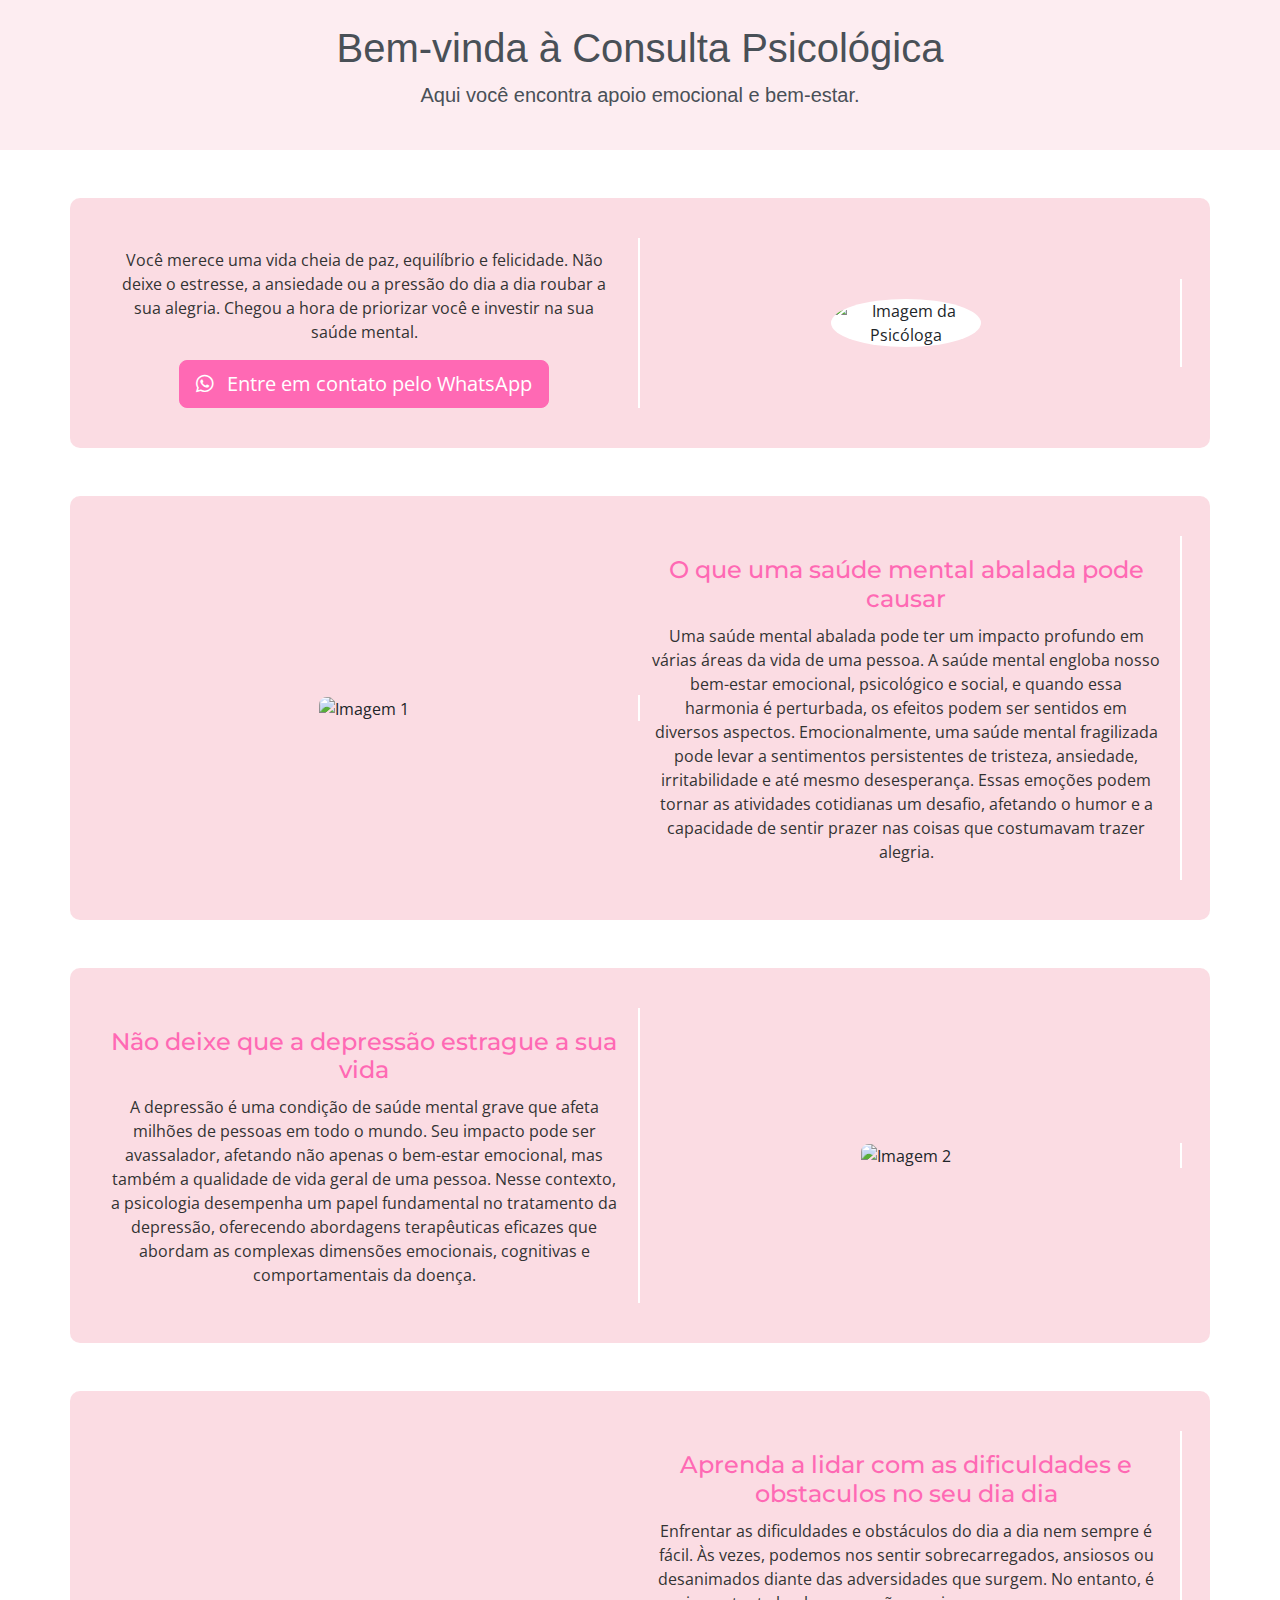
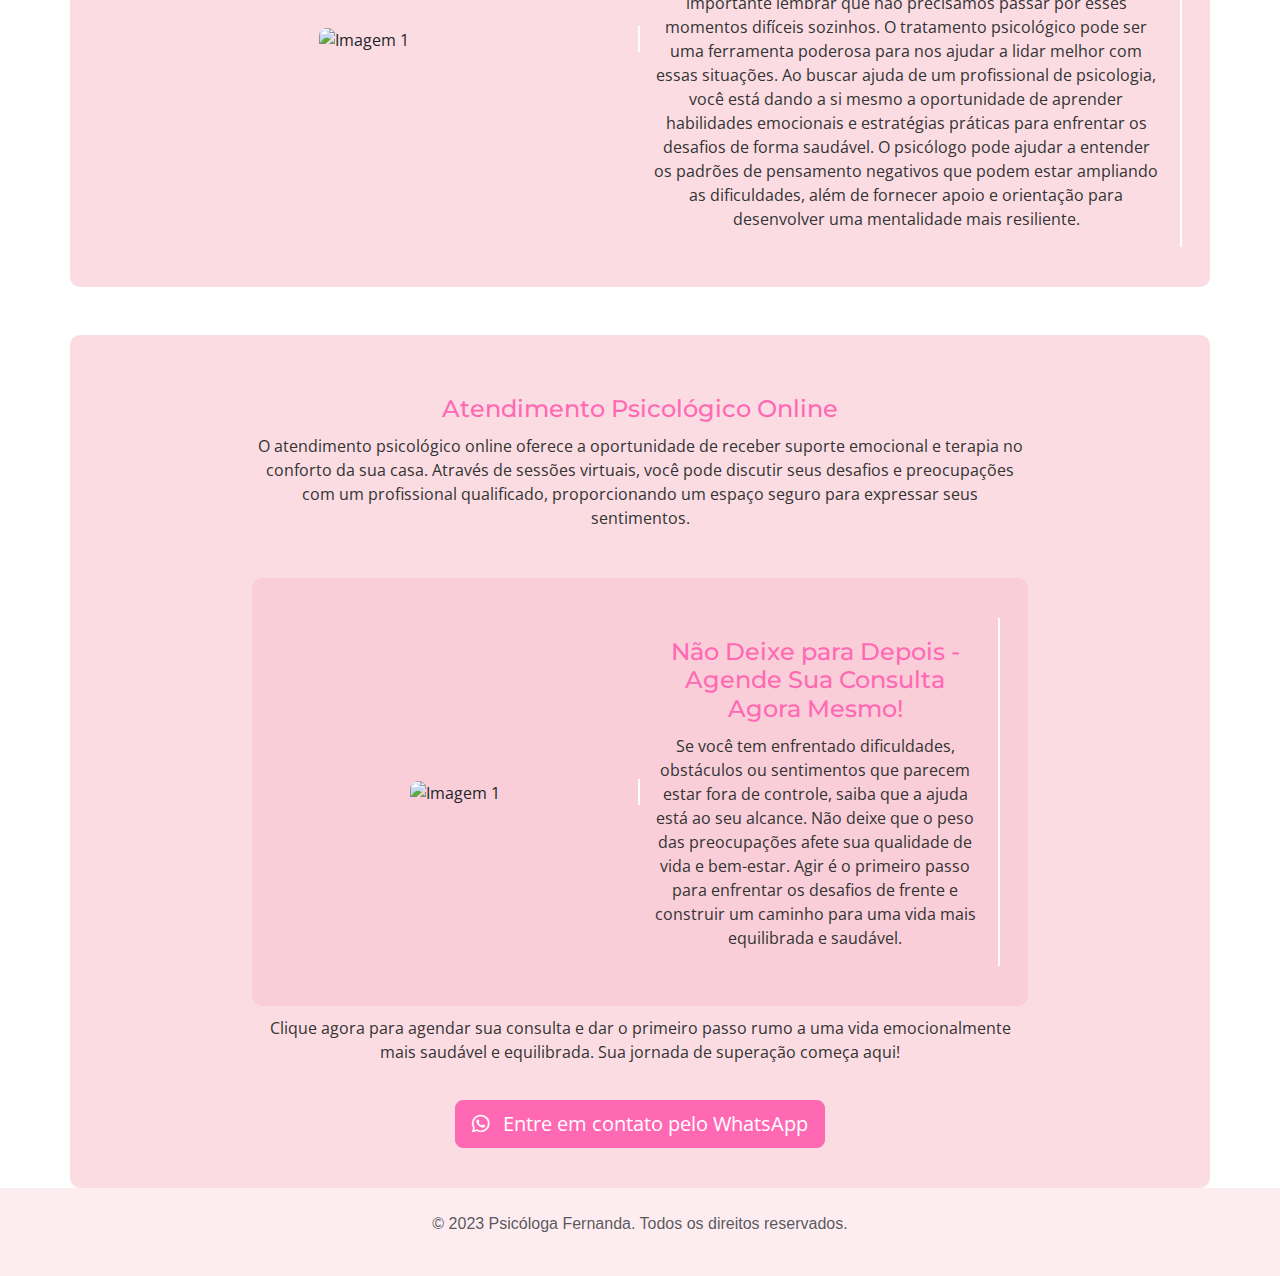
==== index.html @ 5b9a2e51 "Teste do meu site" ====
<!DOCTYPE html>
<html lang="pt-br">
<head>
  <meta charset="UTF-8">
  <meta name="viewport" content="width=device-width, initial-scale=1.0">
  <title>Landing Page da Psicóloga</title>
  <link rel="stylesheet" href="https://cdn.jsdelivr.net/npm/bootstrap@5.3.0/dist/css/bootstrap.min.css">
  <link rel="stylesheet" href="styles.css">
  <link rel="stylesheet" href="https://cdnjs.cloudflare.com/ajax/libs/font-awesome/5.15.3/css/all.min.css">
<link href="https://fonts.googleapis.com/css2?family=Montserrat:wght@300;400;600&display=swap" rel="stylesheet">
</head>
<body>
    <header class="header-bg py-4 --bs-danger-bg-subtle">
        <div class="container text-center">
            <h1 class="text-light-emphasis">Bem-vinda à Consulta Psicológica</h1>
            <p class="lead text-light-emphasis">Aqui você encontra apoio emocional e bem-estar.</p>
        </div>
    </header>
  <div class="container mt-5">
    <div class="row justify-content-center align-items-center">
      <div class="col-md-6 text-center">
        <p>Você merece uma vida cheia de paz, equilíbrio e felicidade. Não deixe o estresse, a ansiedade ou a pressão do dia a dia roubar a sua alegria. Chegou a hora de priorizar você e investir na sua saúde mental.</p>
        <a class="btn btn-primary btn-lg" href="https://wa.me/5521999064406">
          <i class="fab fa-whatsapp me-2"></i> Entre em contato pelo WhatsApp
        </a>
      </div>
      <div class="col-md-6 text-center">
        <img class="rounded-circle img-fluid transpare" src="/img/fernanda.png" alt="Imagem da Psicóloga">
      </div>
    </div>
  </div>

  <!-- Seção 1 -->
  <div class="container mt-5">
    <div class="row">
      <div class="col-md-6">
        <img class="img-fluid zoom-image" src="/img/fernanda.png" alt="Imagem 1">
      </div>
      <div class="col-md-6">
        <h2>O que uma saúde mental abalada pode causar</h2>
        <p>Uma saúde mental abalada pode ter um impacto profundo em várias áreas da vida de uma pessoa. A saúde mental engloba nosso bem-estar emocional, psicológico e social, e quando essa harmonia é perturbada, os efeitos podem ser sentidos em diversos aspectos.
        Emocionalmente, uma saúde mental fragilizada pode levar a sentimentos persistentes de tristeza, ansiedade, irritabilidade e até mesmo desesperança. Essas emoções podem tornar as atividades cotidianas um desafio, afetando o humor e a capacidade de sentir prazer nas coisas que costumavam trazer alegria.
        </p>
      </div>
    </div>
  </div>

  <!-- Seção 2 -->
  <div class="container mt-5">
    <div class="row">
      <div class="col-md-6">
        <h2>Não deixe que a depressão estrague a sua vida</h2>
        <p>A depressão é uma condição de saúde mental grave que afeta milhões de pessoas em todo o mundo. Seu impacto pode ser avassalador, afetando não apenas o bem-estar emocional, mas também a qualidade de vida geral de uma pessoa. Nesse contexto, a psicologia desempenha um papel fundamental no tratamento da depressão, oferecendo abordagens terapêuticas eficazes que abordam as complexas dimensões emocionais, cognitivas e comportamentais da doença.</p>
      </div>
      <div class="col-md-6">
        <img class="img-fluid zoom-image" src="/img/fernanda.png" alt="Imagem 2">
      </div>
    </div>
  </div>
  <!-- Seção 3 -->
  <div class="container mt-5">
    <div class="row">
      <div class="col-md-6">
        <img class="img-fluid zoom-image" src="/img/fernanda.png" alt="Imagem 1">
      </div>
      <div class="col-md-6">
        <h2>Aprenda a lidar com as dificuldades e obstaculos no seu dia dia </h2>
        <p>Enfrentar as dificuldades e obstáculos do dia a dia nem sempre é fácil. Às vezes, podemos nos sentir sobrecarregados, ansiosos ou desanimados diante das adversidades que surgem. No entanto, é importante lembrar que não precisamos passar por esses momentos difíceis sozinhos. O tratamento psicológico pode ser uma ferramenta poderosa para nos ajudar a lidar melhor com essas situações.
           Ao buscar ajuda de um profissional de psicologia, você está dando a si mesmo a oportunidade de aprender habilidades emocionais e estratégias práticas para enfrentar os desafios de forma saudável. O psicólogo pode ajudar a entender os padrões de pensamento negativos que podem estar ampliando as dificuldades, além de fornecer apoio e orientação para desenvolver uma mentalidade mais resiliente.</p>
      </div>
    </div>
  </div>
<!-- Seção "Atendimento Psicológico Online" -->
<div class="container mt-5 attendance-section">
    <div class="row">
      <div class="col-md-12 text-center attendance-content">
        <h2>Atendimento Psicológico Online</h2>
        <p>O atendimento psicológico online oferece a oportunidade de receber suporte emocional e terapia no conforto da sua casa. Através de sessões virtuais, você pode discutir seus desafios e preocupações com um profissional qualificado, proporcionando um espaço seguro para expressar seus sentimentos.</p>
          <!-- Seção 4 -->
  <div class="container mt-5">
    <div class="row">
      <div class="col-md-6">
        <img class="img-fluid" src="/img/fernanda.png" alt="Imagem 1">
      </div>
      <div class="col-md-6">
        <h2>Não Deixe para Depois - Agende Sua Consulta Agora Mesmo!</h2>
        <p>Se você tem enfrentado dificuldades, obstáculos ou sentimentos que parecem estar fora de controle, saiba que a ajuda está ao seu alcance. Não deixe que o peso das preocupações afete sua qualidade de vida e bem-estar. Agir é o primeiro passo para enfrentar os desafios de frente e construir um caminho para uma vida mais equilibrada e saudável.
        </p>
      </div>
    </div>
  </div>
        <p>Clique agora para agendar sua consulta e dar o primeiro passo rumo a uma vida emocionalmente mais saudável e equilibrada. Sua jornada de superação começa aqui!</p>
        <a class="btn btn-primary btn-lg attendance-button" href="https://wa.me/5521999064406">
          <i class="fab fa-whatsapp me-2"></i> Entre em contato pelo WhatsApp
        </a>
      </div>
    </div>
  </div>

  <footer class="footer-bg py-4">
    <div class="container text-center">
      <p class="text-muted">&copy; 2023 Psicóloga Fernanda. Todos os direitos reservados.</p>
    </div>
  </footer>

  <script src="script.js"></script>
</body>
</html>
---- styles.css ----
/* Importar as fontes do Google Fonts */
@import url('https://fonts.googleapis.com/css2?family=Montserrat:wght@300;400;600&display=swap');
@import url('https://fonts.googleapis.com/css2?family=Open+Sans&display=swap');

/* Estilos para o header com background */
.header {
  background-color: rgba(249, 197, 209, 0.5); /* Fundo mais transparente */
  background-image: url('/img/5044561.jpg'); /* Substitua pelo caminho da sua imagem de fundo */
  background-size: cover;
  background-repeat: no-repeat;
  background-attachment: fixed;
  padding: 20px;
  text-align: center;
  border-bottom: 2px solid #fff; /* Borda branca na parte inferior do cabeçalho */
}

.header h1 {
  color: #ff69b4; /* Cor rosa */
  margin: 0;
  font-family: 'Montserrat', sans-serif; /* Fonte Montserrat */
  font-weight: 600; /* Peso da fonte */
  font-size: 36px; /* Tamanho da fonte */
}

.header p.lead {
  color: #fff; /* Texto em branco */
  font-family: 'Open Sans', sans-serif; /* Fonte Open Sans */
  font-weight: 400; /* Peso da fonte */
  font-size: 18px; /* Tamanho da fonte */
  margin: 10px 0;
}

/* Estilos para o conteúdo */
.content {
  padding: 40px;
  text-align: center;
}

/* Estilos para o botão do WhatsApp */
.button-whatsapp {
  background-color: #25d366;
  color: white;
  padding: 10px 20px;
  border: none;
  border-radius: 5px;
  font-size: 16px;
  cursor: pointer;
}

/* Estilos para o footer com background */
.footer {
  background-color: rgba(249, 197, 209, 0.3); /* Fundo mais transparente */
  background-image: url('/img/5044561.jpg'); /* Substitua pelo caminho da sua imagem de fundo */
  background-size: cover;
  background-repeat: no-repeat;
  background-attachment: fixed;
  padding: 20px;
  text-align: center;
}

/* Estilos para imagens */
.transpare {
  display: block;
  margin: 20px auto;
  width: 150px;
  height: 150px;
  background-color: #fff; /* Cor de fundo para o círculo */
  border-radius: 50%; /* Tornar a imagem circular */
  overflow: hidden; /* Garantir que a imagem não ultrapasse os limites do círculo */
  object-fit: cover; /* Manter proporções e preencher o círculo */
}

/* Novas personalizações para o Bootstrap */
.header-bg {
  background-color: rgba(249, 197, 209, 0.3); /* Fundo mais transparente */
}

.footer-bg {
  background-color: rgba(249, 197, 209, 0.3); /* Fundo mais transparente */
}

.btn-primary {
  background-color: #ff69b4;
  border-color: #ff69b4;
}

.btn-primary:hover {
  background-color: #ff4381;
  border-color: #ff4381;
}

/* Estilos para o corpo do documento */
body {
  font-family: Arial, sans-serif;
  margin: 0;
  padding: 0;
  background-image: url('/img/5044561.jpg'); /* Substitua 'background.jpg' pelo caminho da sua imagem de fundo */
  background-size: cover;
  background-repeat: no-repeat;
  background-attachment: fixed;
}

/* Estilos para a seção "Atendimento Psicológico Online" */
.attendance-section {
  background-color: rgba(249, 197, 209, 0.5); /* Fundo mais transparente */
  background-image: url('/img/5044561.jpg'); /* Substitua pelo caminho da sua imagem de fundo */
  background-size: cover;
  background-repeat: no-repeat;
  background-attachment: fixed;
  padding: 40px;
  text-align: center;
}
/* Estilos para o conteúdo da seção "Atendimento Psicológico Online" */
.attendance-content {
  margin: 0 auto;
  max-width: 800px;
}
/* Estilos para o botão de contato */
.attendance-button {
  margin-top: 20px;
}

/* Estilos para o footer com background */
.footer {
  background-color: rgba(249, 197, 209, 0.5); /* Fundo mais transparente */
  background-image: url('/img/5044561.jpg'); /* Substitua pelo caminho da sua imagem de fundo */
  background-size: cover;
  background-repeat: no-repeat;
  background-attachment: fixed;
  padding: 20px;
  text-align: center;
}

/* Estilos para cada seção */
.container.mt-5 {
  padding: 40px;
  text-align: center;
  font-family: "Open Sans", sans-serif; /* Fonte padrão para o conteúdo das seções */
  background-color: rgba(249, 197, 209, 0.6); /* Fundo mais transparente */
  border-radius: 10px; /* Borda arredondada */
  overflow: hidden; /* Oculta a borda nas imagens */
}

/* Estilos para as imagens das seções */
.container.mt-5 img {
  max-width: 100%;
  height: auto;
}

/* Estilos para a animação de zoom */
.zoom-image {
  transition: transform 0.3s; /* Transição suave de 0.3 segundos */
}

.zoom-image:hover {
  transform: scale(1.1); /* Aumenta em 10% o tamanho da imagem ao passar o mouse */
}

/* Estilos para os títulos das seções */
.container.mt-5 h2 {
  font-family: 'Montserrat', sans-serif; /* Fonte Montserrat para os títulos */
  font-size: 24px;
  color: #ff69b4; /* Cor rosa */
  margin-top: 20px;
}

/* Estilos para o conteúdo das seções */
.container.mt-5 p {
  font-size: 16px;
  color: #333; /* Cor do texto */
  margin-top: 10px;
}

/* Estilos para os textos das sessões de 1 a 3 */
.container.mt-5 .row {
  display: flex;
  align-items: center;
}

.container.mt-5 .col-md-6 {
  border-right: 2px solid #fff; /* Borda branca à direita */
  padding-right: 20px; /* Espaço à direita para a borda */
}

/* Estilos para as imagens das sessões 1, 2 e 3 */
.container.mt-5 .col-md-6 img {
  max-width: 100%;
  height: auto;
  border-radius: 8px; /* Bordas levemente arredondadas */
}
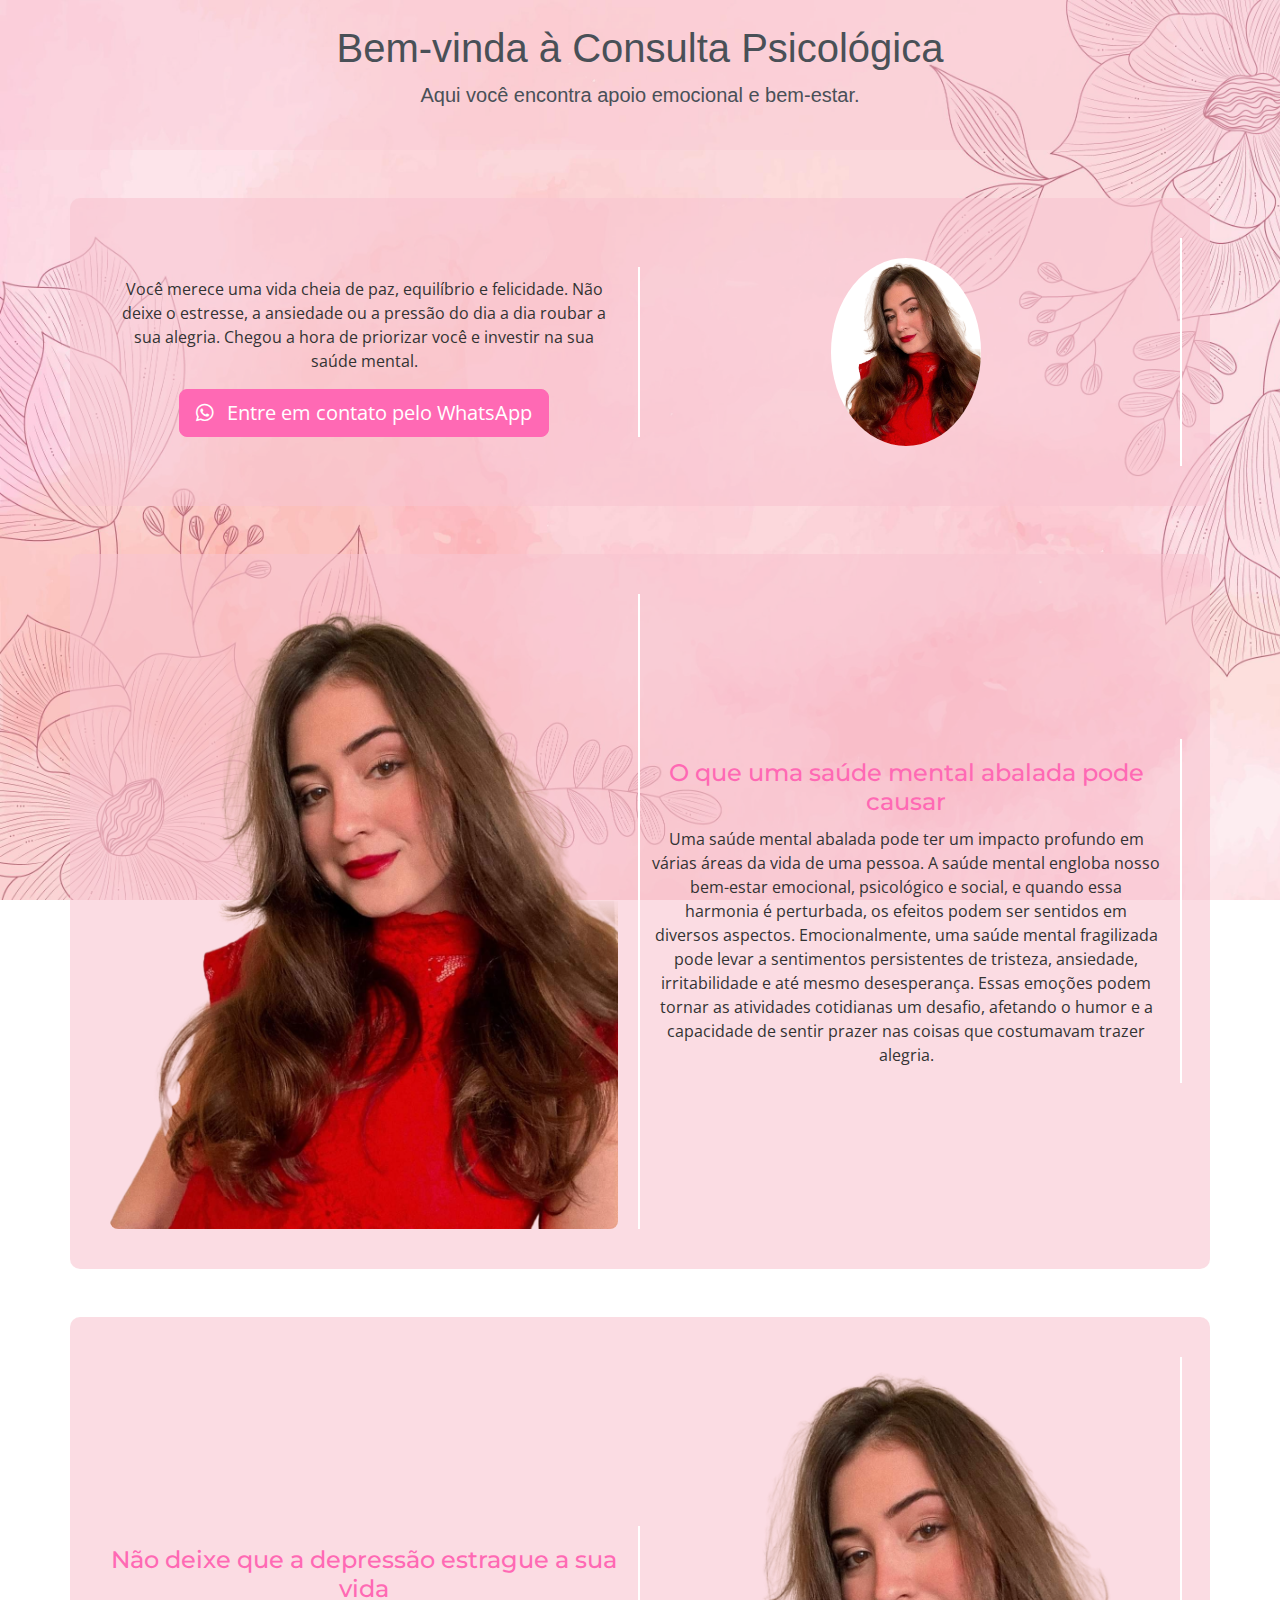
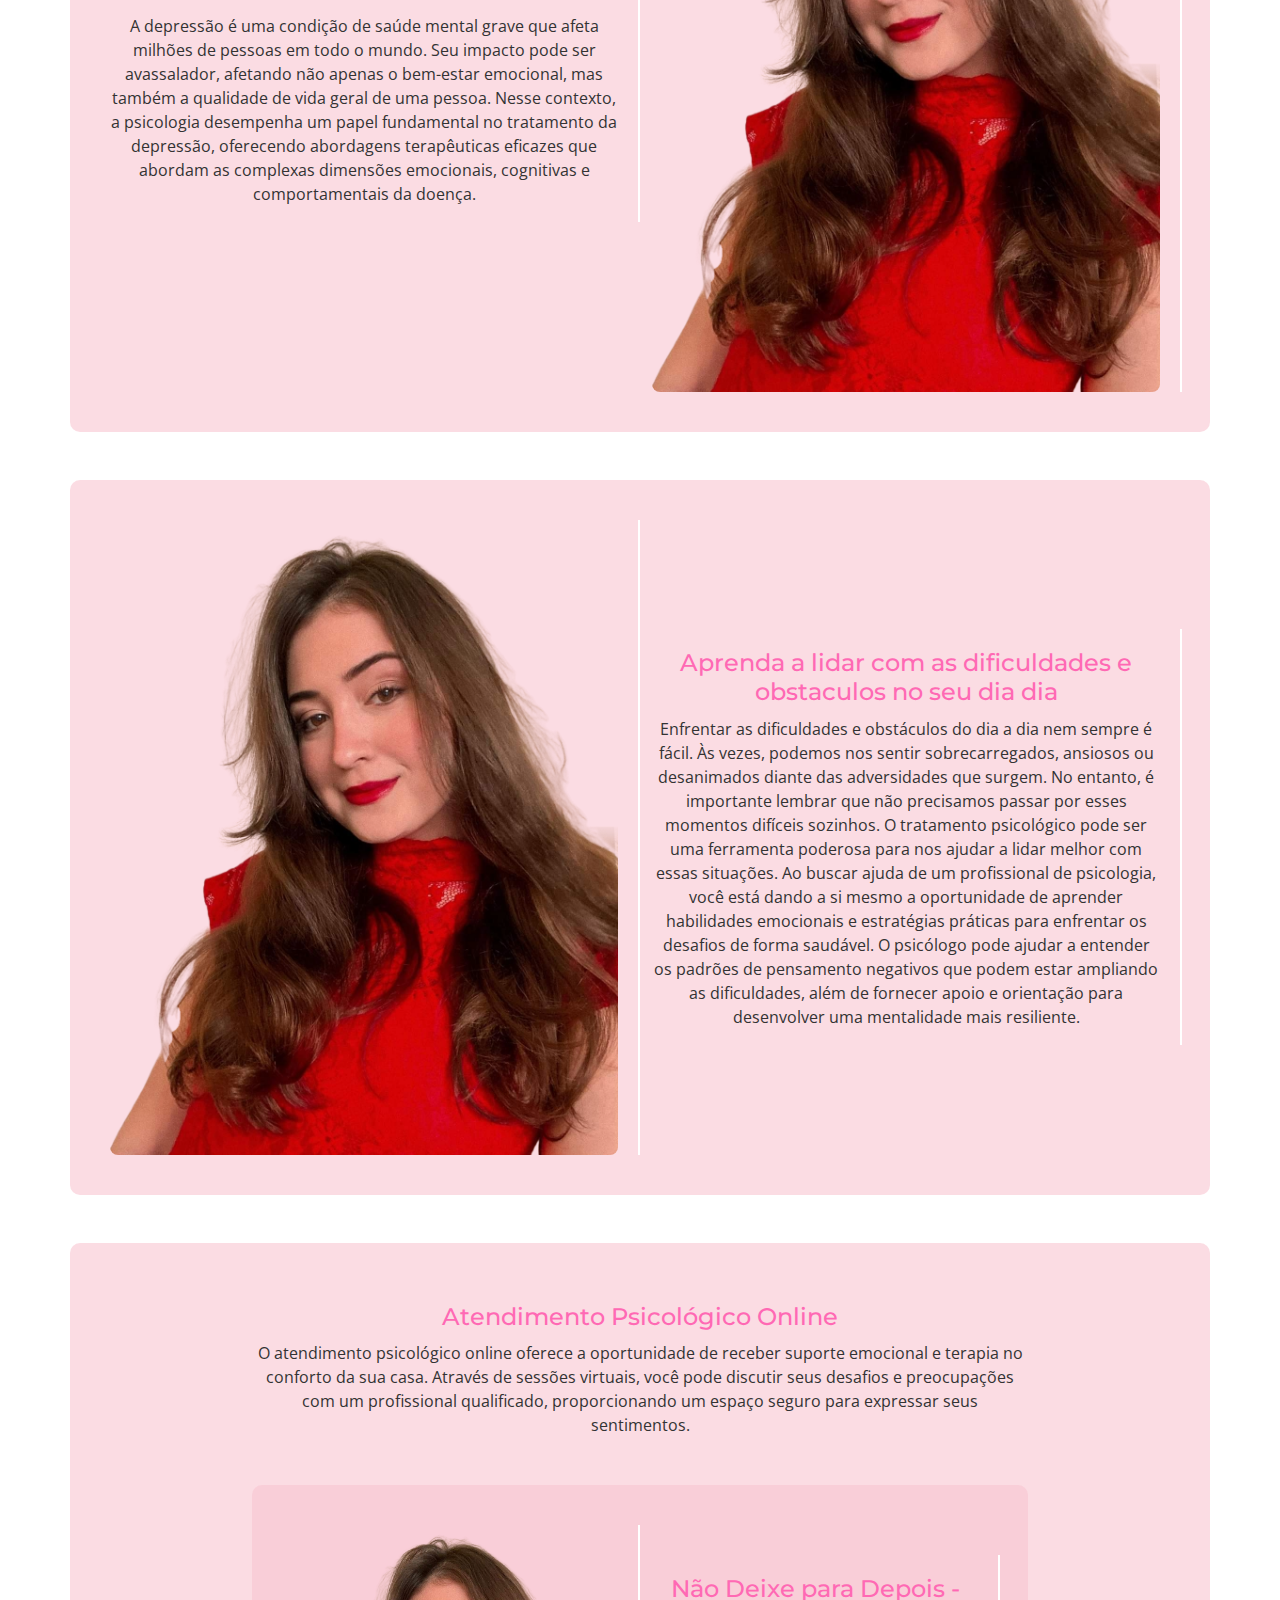
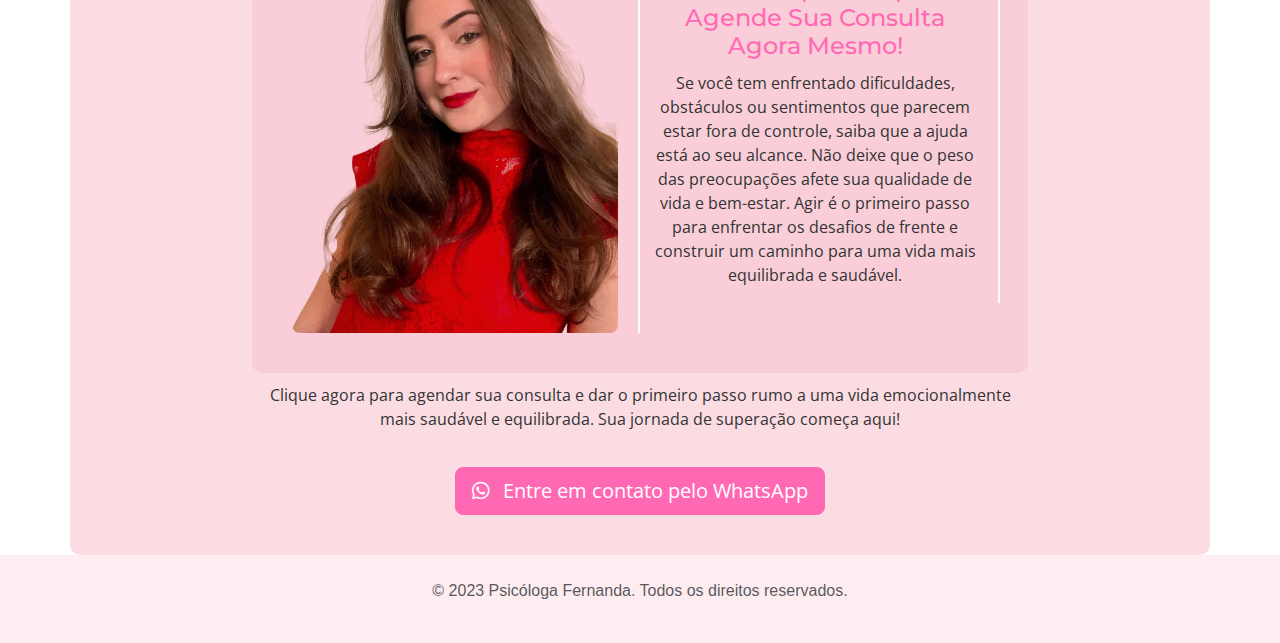
==== commit 306a9e90: "Atualizado" ====
--- a/index.html
+++ b/index.html
@@ -25,7 +25,7 @@
         </a>
       </div>
       <div class="col-md-6 text-center">
-        <img class="rounded-circle img-fluid transpare" src="/img/fernanda.png" alt="Imagem da Psicóloga">
+        <img class="rounded-circle img-fluid transpare" src="/imagenspage/Fernanda.png" alt="Imagem da Psicóloga">
       </div>
     </div>
   </div>
@@ -34,7 +34,7 @@
   <div class="container mt-5">
     <div class="row">
       <div class="col-md-6">
-        <img class="img-fluid zoom-image" src="/img/fernanda.png" alt="Imagem 1">
+        <img class="img-fluid zoom-image" src="/imagenspage/Fernanda.png" alt="Imagem 1">
       </div>
       <div class="col-md-6">
         <h2>O que uma saúde mental abalada pode causar</h2>
@@ -53,7 +53,7 @@
         <p>A depressão é uma condição de saúde mental grave que afeta milhões de pessoas em todo o mundo. Seu impacto pode ser avassalador, afetando não apenas o bem-estar emocional, mas também a qualidade de vida geral de uma pessoa. Nesse contexto, a psicologia desempenha um papel fundamental no tratamento da depressão, oferecendo abordagens terapêuticas eficazes que abordam as complexas dimensões emocionais, cognitivas e comportamentais da doença.</p>
       </div>
       <div class="col-md-6">
-        <img class="img-fluid zoom-image" src="/img/fernanda.png" alt="Imagem 2">
+        <img class="img-fluid zoom-image" src="/imagenspage/Fernanda.png" alt="Imagem 2">
       </div>
     </div>
   </div>
@@ -61,7 +61,7 @@
   <div class="container mt-5">
     <div class="row">
       <div class="col-md-6">
-        <img class="img-fluid zoom-image" src="/img/fernanda.png" alt="Imagem 1">
+        <img class="img-fluid zoom-image" src="/imagenspage/Fernanda.png" alt="Imagem 1">
       </div>
       <div class="col-md-6">
         <h2>Aprenda a lidar com as dificuldades e obstaculos no seu dia dia </h2>
@@ -80,7 +80,7 @@
   <div class="container mt-5">
     <div class="row">
       <div class="col-md-6">
-        <img class="img-fluid" src="/img/fernanda.png" alt="Imagem 1">
+        <img class="img-fluid" src="/imagenspage/Fernanda.png" alt="Imagem 1">
       </div>
       <div class="col-md-6">
         <h2>Não Deixe para Depois - Agende Sua Consulta Agora Mesmo!</h2>
--- a/styles.css
+++ b/styles.css
@@ -5,7 +5,7 @@
 /* Estilos para o header com background */
 .header {
   background-color: rgba(249, 197, 209, 0.5); /* Fundo mais transparente */
-  background-image: url('/img/5044561.jpg'); /* Substitua pelo caminho da sua imagem de fundo */
+  background-image: url('/imagenspage/5044561.jpg'); /* Substitua pelo caminho da sua imagem de fundo */
   background-size: cover;
   background-repeat: no-repeat;
   background-attachment: fixed;
@@ -50,7 +50,7 @@
 /* Estilos para o footer com background */
 .footer {
   background-color: rgba(249, 197, 209, 0.3); /* Fundo mais transparente */
-  background-image: url('/img/5044561.jpg'); /* Substitua pelo caminho da sua imagem de fundo */
+  background-image: url('/imagenspage/5044561.jpg'); /* Substitua pelo caminho da sua imagem de fundo */
   background-size: cover;
   background-repeat: no-repeat;
   background-attachment: fixed;
@@ -94,7 +94,7 @@
   font-family: Arial, sans-serif;
   margin: 0;
   padding: 0;
-  background-image: url('/img/5044561.jpg'); /* Substitua 'background.jpg' pelo caminho da sua imagem de fundo */
+  background-image: url('/imagenspage/5044561.jpg'); /* Substitua 'background.jpg' pelo caminho da sua imagem de fundo */
   background-size: cover;
   background-repeat: no-repeat;
   background-attachment: fixed;
@@ -103,7 +103,7 @@
 /* Estilos para a seção "Atendimento Psicológico Online" */
 .attendance-section {
   background-color: rgba(249, 197, 209, 0.5); /* Fundo mais transparente */
-  background-image: url('/img/5044561.jpg'); /* Substitua pelo caminho da sua imagem de fundo */
+  background-image: url('/imagenspage/5044561.jpg'); /* Substitua pelo caminho da sua imagem de fundo */
   background-size: cover;
   background-repeat: no-repeat;
   background-attachment: fixed;
@@ -123,7 +123,7 @@
 /* Estilos para o footer com background */
 .footer {
   background-color: rgba(249, 197, 209, 0.5); /* Fundo mais transparente */
-  background-image: url('/img/5044561.jpg'); /* Substitua pelo caminho da sua imagem de fundo */
+  background-image: url('/imagenspage/5044561.jpg'); /* Substitua pelo caminho da sua imagem de fundo */
   background-size: cover;
   background-repeat: no-repeat;
   background-attachment: fixed;
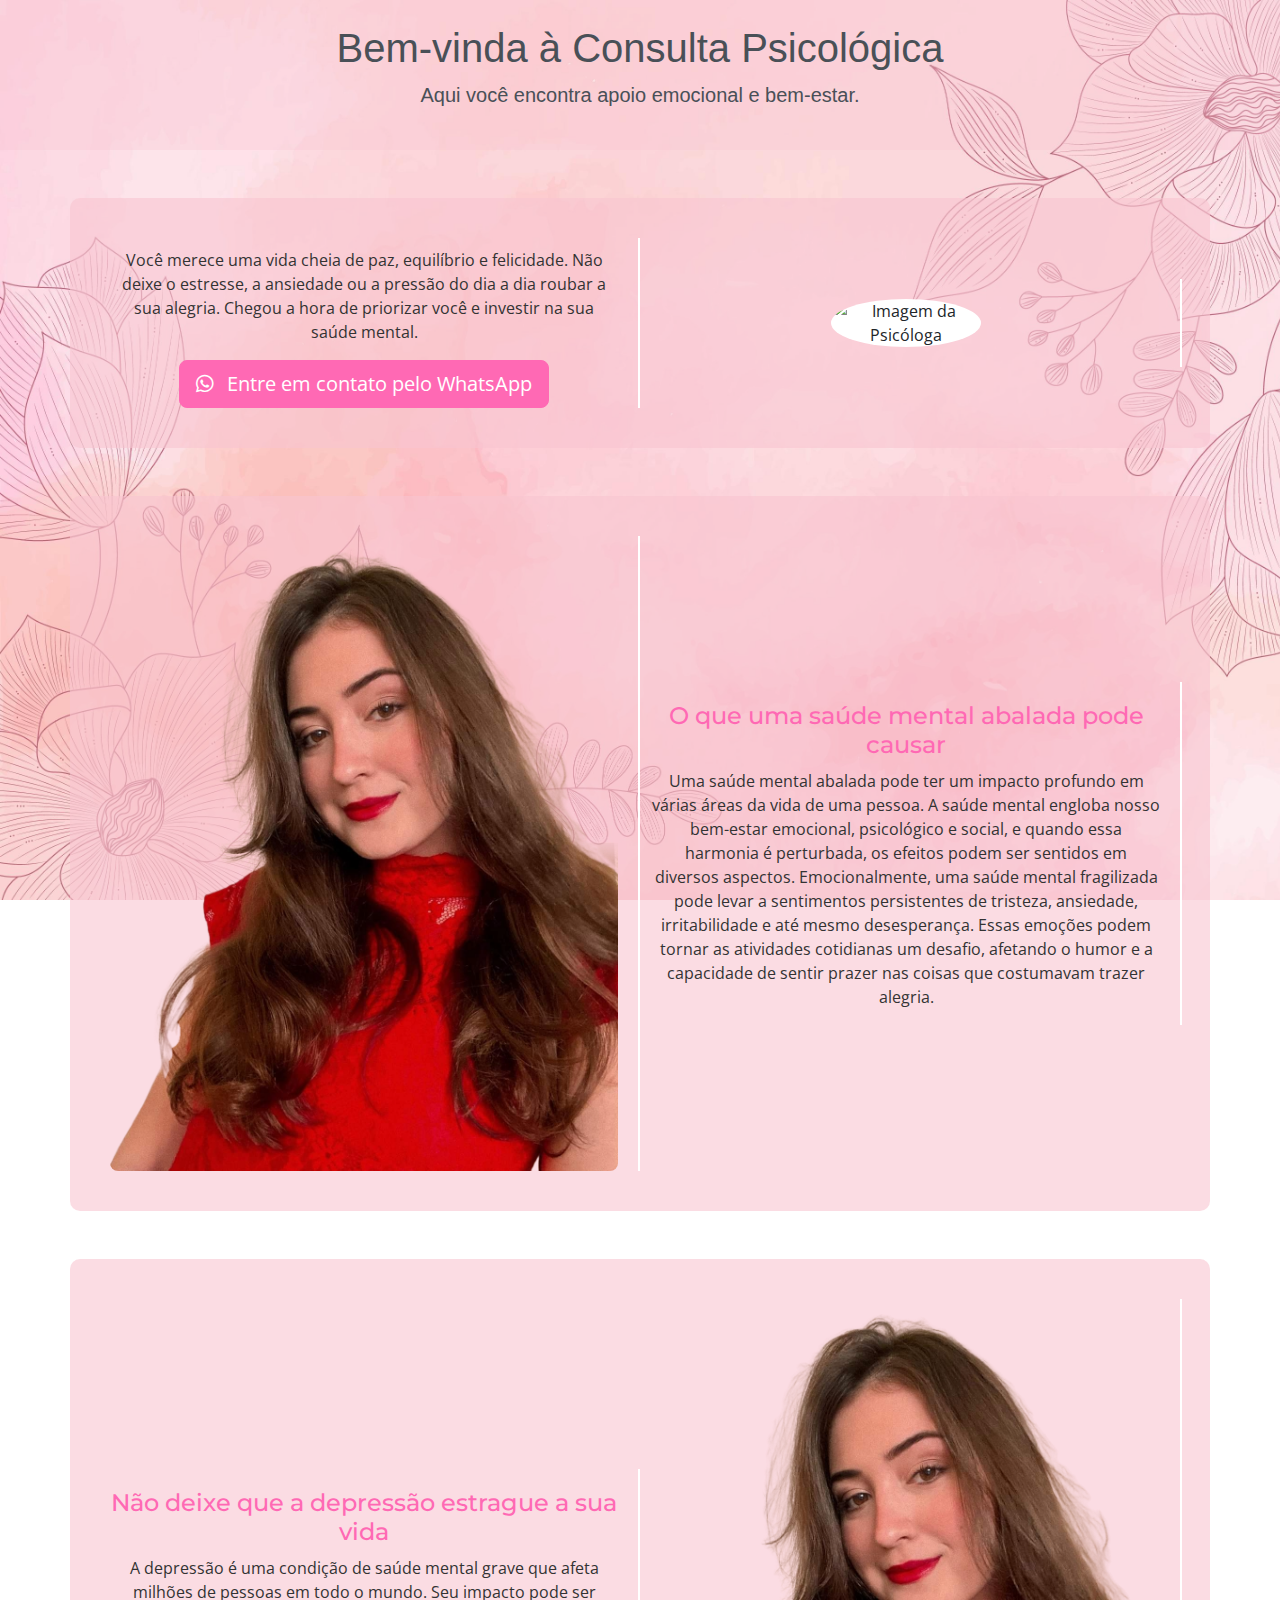
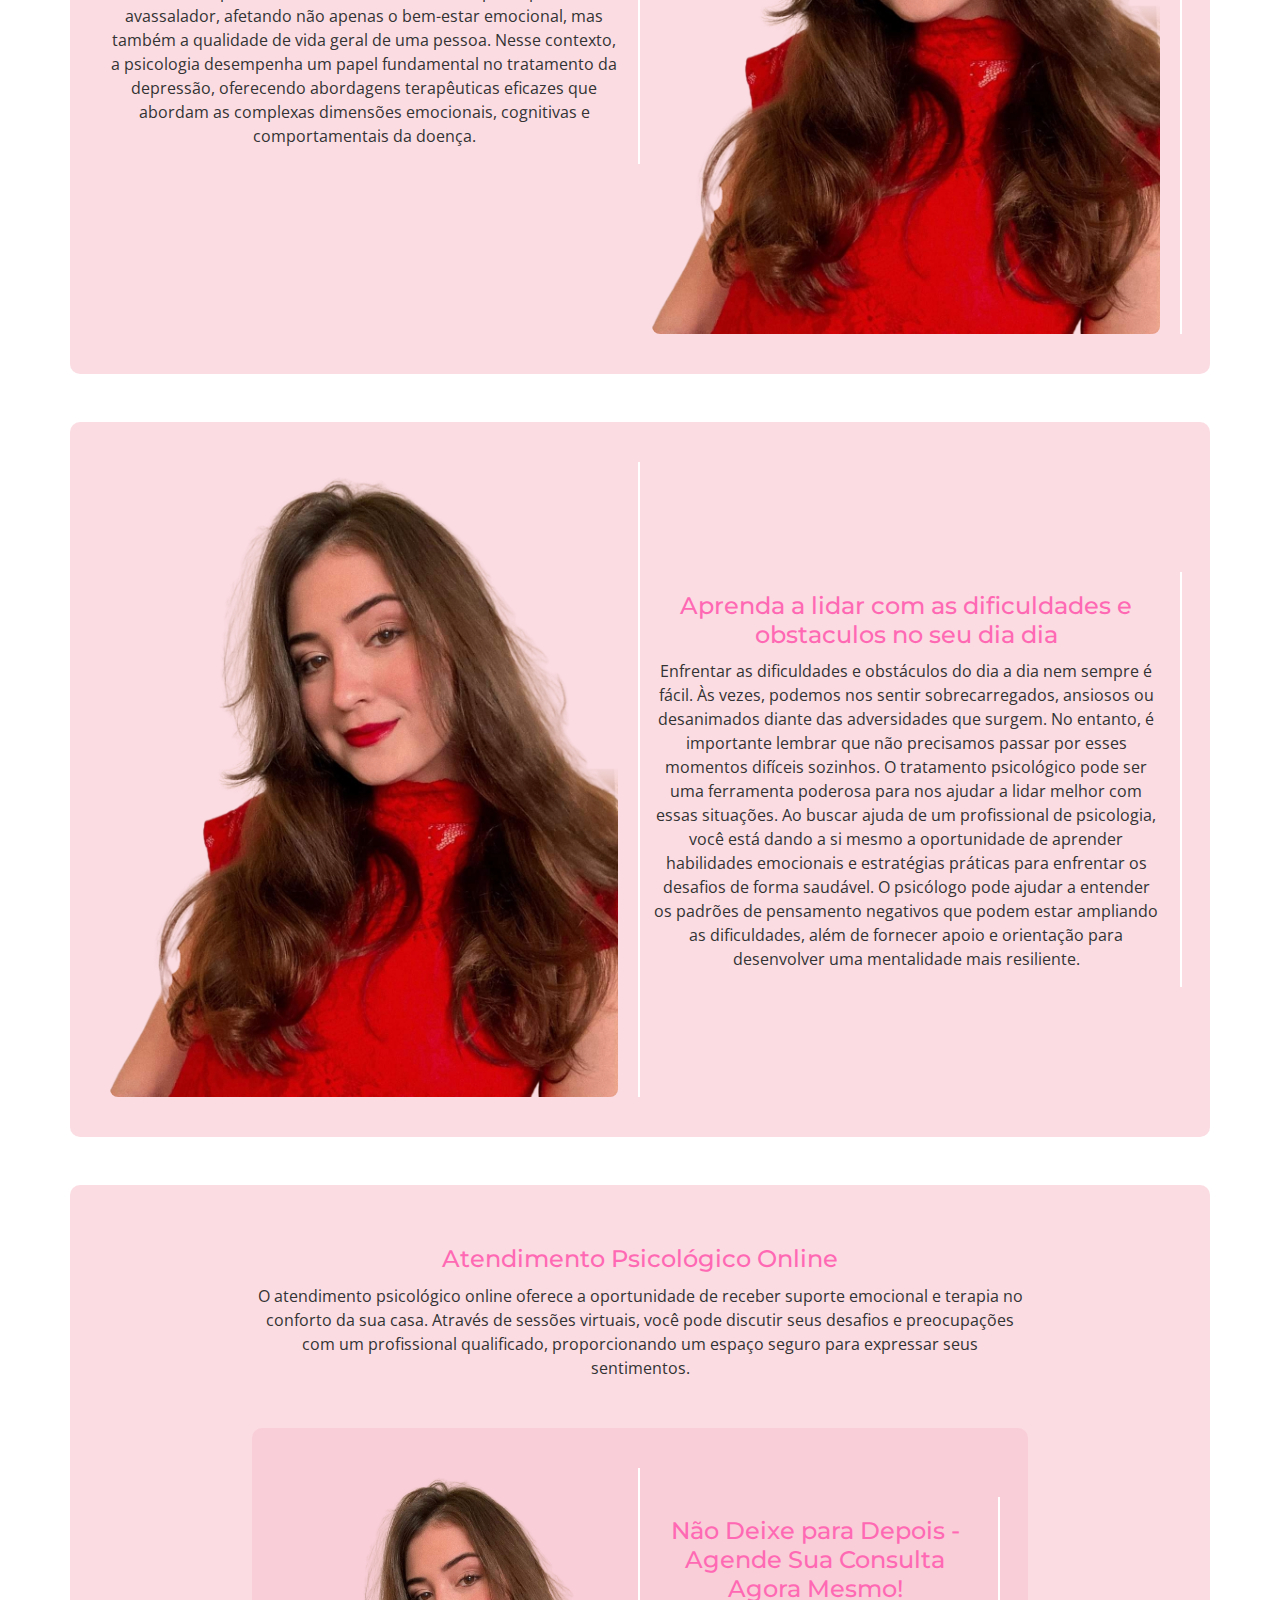
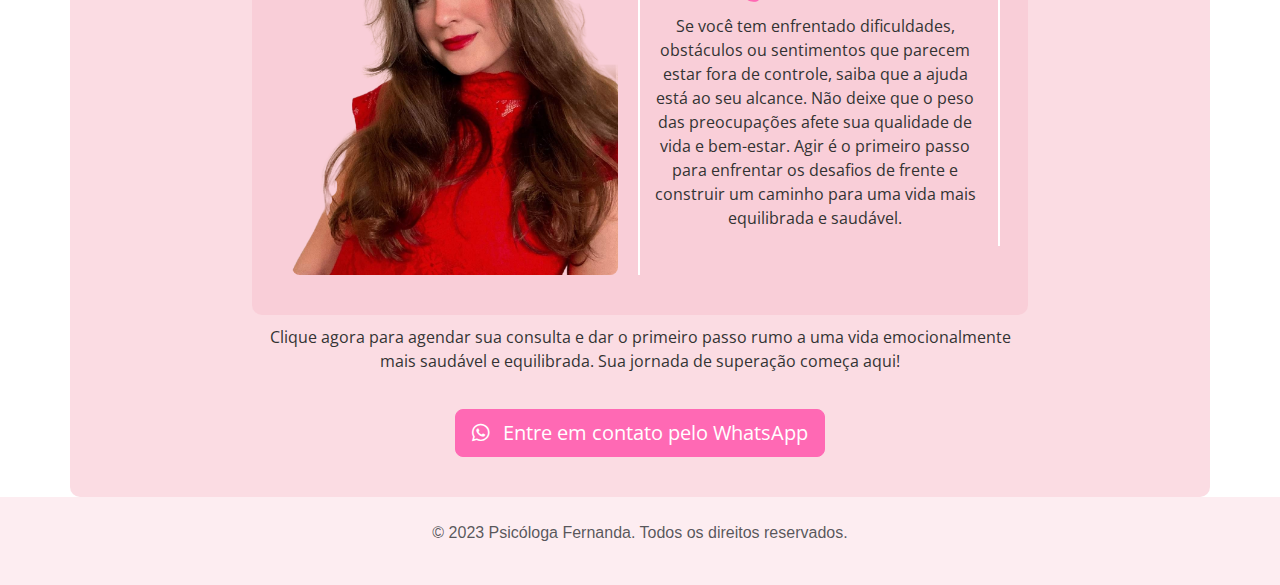
==== commit 93a7405a: "teste 3" ====
--- a/index.html
+++ b/index.html
@@ -25,7 +25,7 @@
         </a>
       </div>
       <div class="col-md-6 text-center">
-        <img class="rounded-circle img-fluid transpare" src="/imagenspage/Fernanda.png" alt="Imagem da Psicóloga">
+        <img class="rounded-circle img-fluid transpare" src="https://github.com/louro2023/psiatende/blob/6353378e4d87d42e3a8baeeb7db84024ba3edc6d/Fernanda.png" alt="Imagem da Psicóloga">
       </div>
     </div>
   </div>
@@ -34,7 +34,7 @@
   <div class="container mt-5">
     <div class="row">
       <div class="col-md-6">
-        <img class="img-fluid zoom-image" src="/imagenspage/Fernanda.png" alt="Imagem 1">
+        <img class="img-fluid zoom-image" src="Fernanda.png" alt="Imagem 1">
       </div>
       <div class="col-md-6">
         <h2>O que uma saúde mental abalada pode causar</h2>
@@ -53,7 +53,7 @@
         <p>A depressão é uma condição de saúde mental grave que afeta milhões de pessoas em todo o mundo. Seu impacto pode ser avassalador, afetando não apenas o bem-estar emocional, mas também a qualidade de vida geral de uma pessoa. Nesse contexto, a psicologia desempenha um papel fundamental no tratamento da depressão, oferecendo abordagens terapêuticas eficazes que abordam as complexas dimensões emocionais, cognitivas e comportamentais da doença.</p>
       </div>
       <div class="col-md-6">
-        <img class="img-fluid zoom-image" src="/imagenspage/Fernanda.png" alt="Imagem 2">
+        <img class="img-fluid zoom-image" src="imagenspage/Fernanda.png" alt="Imagem 2">
       </div>
     </div>
   </div>
@@ -61,7 +61,7 @@
   <div class="container mt-5">
     <div class="row">
       <div class="col-md-6">
-        <img class="img-fluid zoom-image" src="/imagenspage/Fernanda.png" alt="Imagem 1">
+        <img class="img-fluid zoom-image" src="imagenspage/Fernanda.png" alt="Imagem 1">
       </div>
       <div class="col-md-6">
         <h2>Aprenda a lidar com as dificuldades e obstaculos no seu dia dia </h2>
@@ -80,7 +80,7 @@
   <div class="container mt-5">
     <div class="row">
       <div class="col-md-6">
-        <img class="img-fluid" src="/imagenspage/Fernanda.png" alt="Imagem 1">
+        <img class="img-fluid" src="imagenspage/Fernanda.png" alt="Imagem 1">
       </div>
       <div class="col-md-6">
         <h2>Não Deixe para Depois - Agende Sua Consulta Agora Mesmo!</h2>
--- a/styles.css
+++ b/styles.css
@@ -5,7 +5,7 @@
 /* Estilos para o header com background */
 .header {
   background-color: rgba(249, 197, 209, 0.5); /* Fundo mais transparente */
-  background-image: url('/imagenspage/5044561.jpg'); /* Substitua pelo caminho da sua imagem de fundo */
+  background-image: url('imagenspage/5044561.jpg'); /* Substitua pelo caminho da sua imagem de fundo */
   background-size: cover;
   background-repeat: no-repeat;
   background-attachment: fixed;
@@ -50,7 +50,7 @@
 /* Estilos para o footer com background */
 .footer {
   background-color: rgba(249, 197, 209, 0.3); /* Fundo mais transparente */
-  background-image: url('/imagenspage/5044561.jpg'); /* Substitua pelo caminho da sua imagem de fundo */
+  background-image: url('imagenspage/5044561.jpg'); /* Substitua pelo caminho da sua imagem de fundo */
   background-size: cover;
   background-repeat: no-repeat;
   background-attachment: fixed;
@@ -94,7 +94,7 @@
   font-family: Arial, sans-serif;
   margin: 0;
   padding: 0;
-  background-image: url('/imagenspage/5044561.jpg'); /* Substitua 'background.jpg' pelo caminho da sua imagem de fundo */
+  background-image: url('imagenspage/5044561.jpg'); /* Substitua 'background.jpg' pelo caminho da sua imagem de fundo */
   background-size: cover;
   background-repeat: no-repeat;
   background-attachment: fixed;
@@ -103,7 +103,7 @@
 /* Estilos para a seção "Atendimento Psicológico Online" */
 .attendance-section {
   background-color: rgba(249, 197, 209, 0.5); /* Fundo mais transparente */
-  background-image: url('/imagenspage/5044561.jpg'); /* Substitua pelo caminho da sua imagem de fundo */
+  background-image: url('imagenspage/5044561.jpg'); /* Substitua pelo caminho da sua imagem de fundo */
   background-size: cover;
   background-repeat: no-repeat;
   background-attachment: fixed;
@@ -123,7 +123,7 @@
 /* Estilos para o footer com background */
 .footer {
   background-color: rgba(249, 197, 209, 0.5); /* Fundo mais transparente */
-  background-image: url('/imagenspage/5044561.jpg'); /* Substitua pelo caminho da sua imagem de fundo */
+  background-image: url('imagenspage/5044561.jpg'); /* Substitua pelo caminho da sua imagem de fundo */
   background-size: cover;
   background-repeat: no-repeat;
   background-attachment: fixed;
